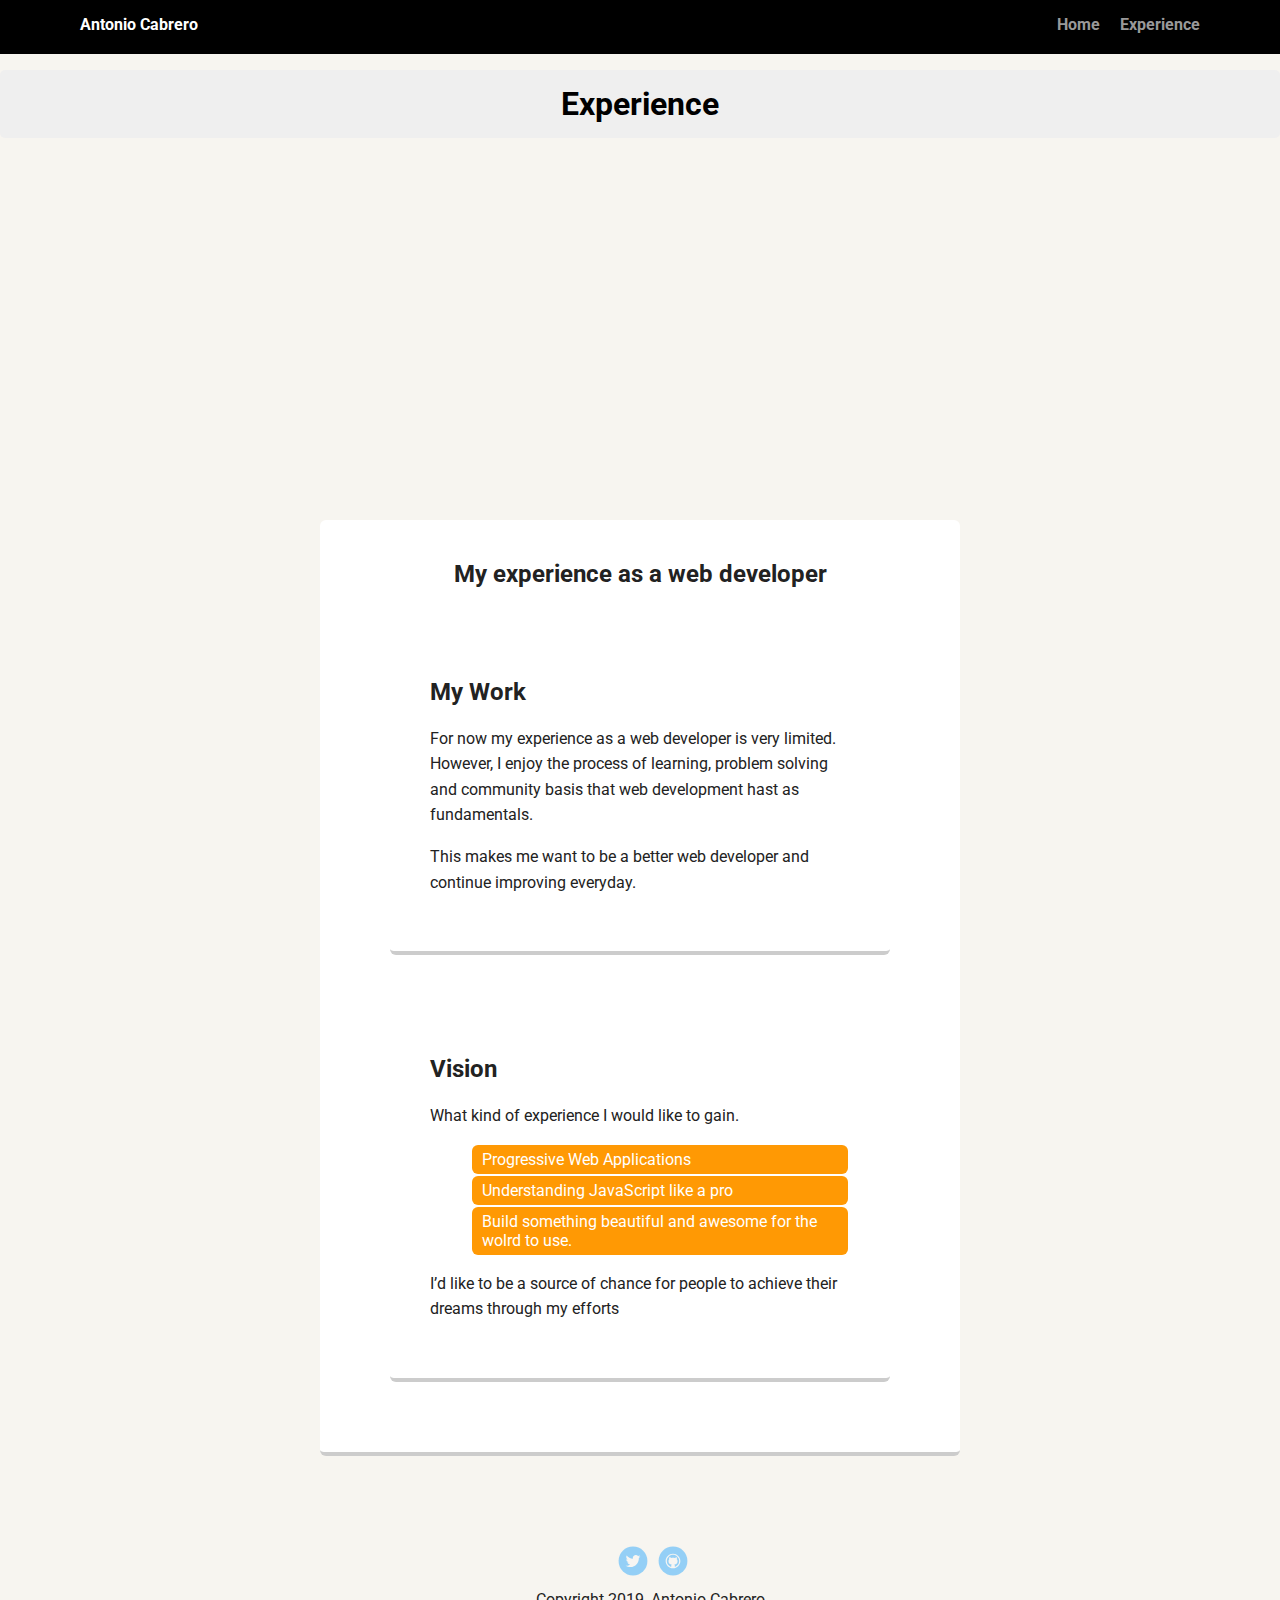
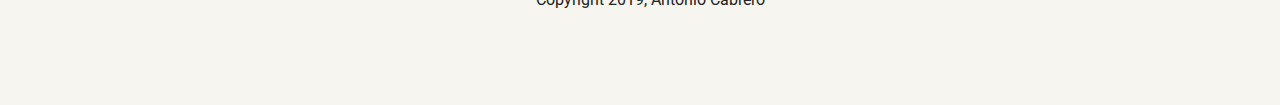
==== experience.html @ b7c46ef0 "Change in Copyright name" ====
<!doctype html>
<html lang="en">
<head>
  <meta charset="utf-8">
  <title>Antonios Experience</title>
  <meta name="viewport" content="width=device-width, initial-scale=1.0">
  <link rel="stylesheet" href="styles.css">
  <link href="https://fonts.googleapis.com/css?family=Muli%7CRoboto:400,300,500,700,900" rel="stylesheet">
</head>
  <body>

    <div class="main-nav">
        <ul class="nav">
          <li class="name">Antonio Cabrero</li>
          <li><a href="/index.html">Home</a></li>
          <li><a href="#">Experience</a></li>
        </ul>
    </div>

    <header>
      <h1 class="tag-experience">Experience</h1>
    </header>

    <main class="flex">
      <div class="holder">
        <h2>My experience as a web developer</h2>

        <div class="card">
          <h2>My Work</h2>
          <p> For now my experience as a web developer is very limited. However, I enjoy the process of learning, problem solving and community basis that web development hast as fundamentals.</p>
          <p> This makes me want to be a better web developer and continue improving everyday.</p>
        </div>

        <div class="card">
          <h2>Vision</h2>
          <p>What kind of experience I would like to gain.</p>
          <ul class="vision">
            <li>Progressive Web Applications</li>
            <li>Understanding JavaScript like a pro</li>
            <li>Build something beautiful and awesome for the wolrd to use.</li>
          </ul>
          <p>I’d like to be a source of chance for people to achieve their dreams through my efforts</p>
        </div>
      </div>
    </main>
    <footer>
      <ul>
        <li><a href="https://twitter.com/AntonioCabrero_" class="social twitter">Twitter</a></li>
        <li><a href="https://github.com/ZealousSloth" class="social github">Github</a></li>
      </ul>
      <p class="copyright">Copyright 2019, Antonio Cabrero</p>
    </footer>
  </body>
  </html>
---- styles.css ----
/* Global Layout Set-up */
* {
  box-sizing: border-box;
}

body {
  margin: 0;
  padding: 0;
  text-align: center;
  font-family: 'Roboto', sans-serif;
  color: #222;
  background: #f7f5f0;
}

/* Link Styles */

a {
  text-decoration: none;
  color: #999;
}
a:hover {
  color: #6633ff;
}

/* Section Styles */

.main-nav {
  width: 100%;
  background: black;
  min-height: 30px;
  padding: 10px;
  position: fixed;
  text-align: center;
}
.nav {
  display: flex;
  justify-content: space-around;
  font-weight: 700;
  list-style-type: none;
  margin: 0 auto;
  padding: 0;
}

.nav .name {
    display: block;
    margin-right: auto;
    color: white;
}
.nav li {
  padding: 5px 10px 10px 10px;
}
.nav a {
  transition: all .5s;
}
.nav a:hover {
  color: white
}

header {
  text-align: center;
  background: url("http://placeimg.com/640/480/any") no-repeat top center ;
  background-size: cover;
  overflow: hidden;
  padding-top: 60px;
}
header {
  line-height: 1.5;
}
header .profile-image {
  margin-top: 50px;
  width: 150px;
  height: 150px;
  border-radius: 50%;
  border: 5px solid #aaa;
  transition: all .5s;
}
header .profile-image:hover {
  transform: scale(1.5) rotate(360deg);
}
.tag {
  background-color: #efefef;
  color: black;
  padding: 10px;
  border-radius: 5px;
  display: table;
  margin: 10px auto;
}
  .tag-experience {
  background-color: #efefef;
  color: black;
  padding: 10px;
  border-radius: 5px;
  display: block;
  margin: 10px auto;
  }
.location {
  background-color: #eee;
  color: black;
}
.card {
  margin: 30px;
  padding: 20px 40px 40px;
  max-width: 500px;
  text-align: left;
  background: #fff;
  border-bottom: 4px solid #ccc;
  border-radius: 6px;
  transition: all .5s;
}
.card:hover {
  border-color: #ff99ff;
}
.holder {
  display: flex;
  justify-content: center;
  flex-direction: column;
  margin: 30px;
  padding: 20px 40px 40px;
  max-width: 90%;
  background: #fff;
  border-bottom: 4px solid #ccc;
  border-radius: 6px;
  transition: all .5s;
}

ul.skills {
  padding: 0;
  text-align: center;
}

.skills li {
  border-radius: 6px;
  display: inline-block;
  background: #ff9904;
  color: white;
  padding: 5px 10px;
  margin: 2px;
}

.skills li:nth-child(odd) {
  background: #0399ff;
}


.vision li {
  border-radius: 6px;
  display: flex;
  background: #ff9904;
  color: white;
  padding: 5px 10px;
  margin: 2px;
}

.hobbies li {
  border-radius: 6px;
  display: inline-block;
  color: black;
  padding: 5px 10px;
  margin: 2px;
}

footer {
  width: 100%;
  min-height: 30px;
  padding: 20px 0 40px 20px;
}

footer .copyright {
  top: -8px;
  font-size: .75em;
}

footer ul {
  list-style-type: none;
  margin: 0;
  padding: 0;
}

footer ul li {
  display: inline-block;
}

a.social {
  display: inline-block;
  text-indent: -9999px;
  margin-left: 5px;
  width: 30px;
  height: 30px;
  background-size: 30px 30px;
  opacity: .4;
  transition: all .5s;
}
a.twitter {
  background-image: url(images/twitter.svg);
}
a.linkedin {
  background-image: url(images/linkedin.svg);
}
a.github {
  background-image: url(images/github.svg);
}
a.social:hover {
  opacity: 1;
}
.clearfix {
  clear: both;
}

/* Styles for larger screens */
@media screen and (min-width: 720px) {

  .flex {
      display: -ms-flexbox;      /* TWEENER - IE 10 */
      display: flex;
      flex-wrap: wrap;
      max-width: 1200px;
      -ms-flex-pack: distribute;
      justify-content: space-around;
      margin: 0 auto;
  }

  header {
    min-height: 470px;
  }

  .nav {
    max-width: 1200px;
    padding: 0 30px;
  }


  main {
    padding-top: 20px;
  }

  main p {
    line-height: 1.6em;
  }

  footer {
    font-size: 1.3em;
    max-width: 1200px;
    margin: 40px auto;
  }

}
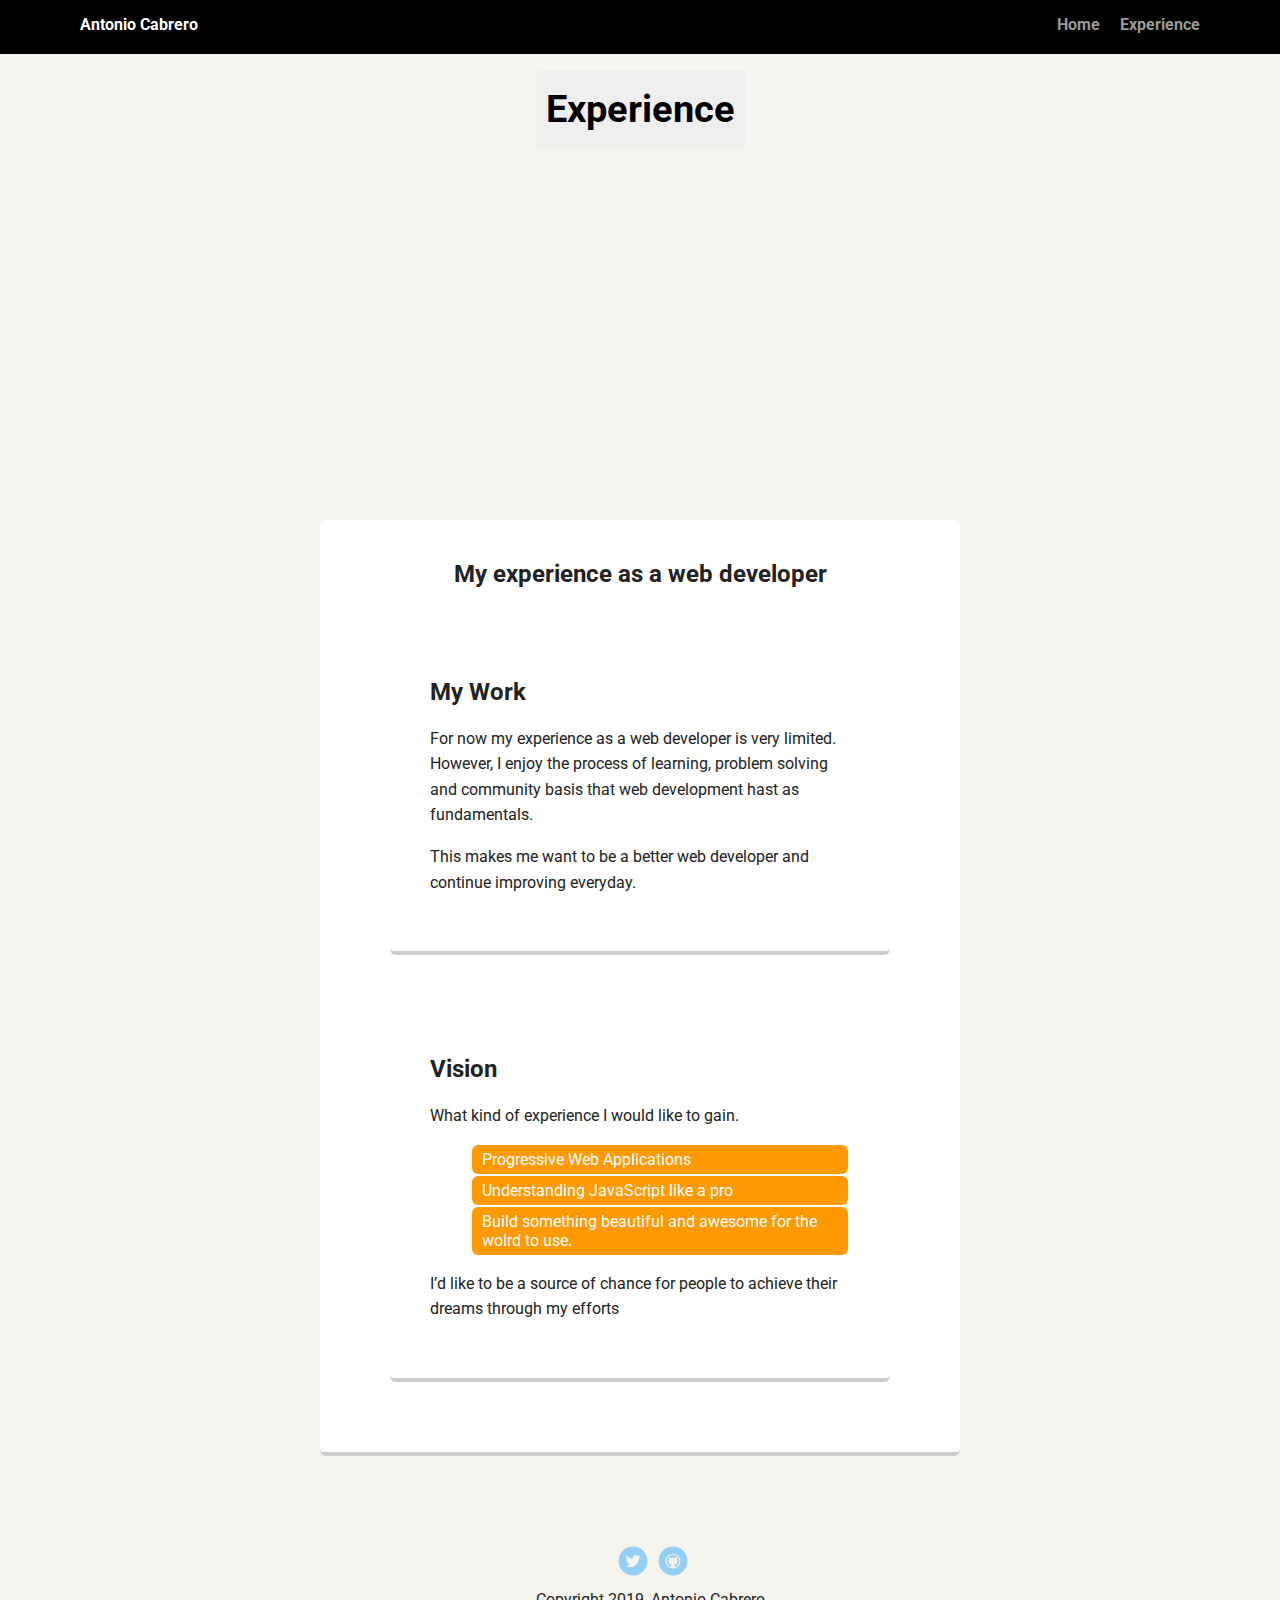
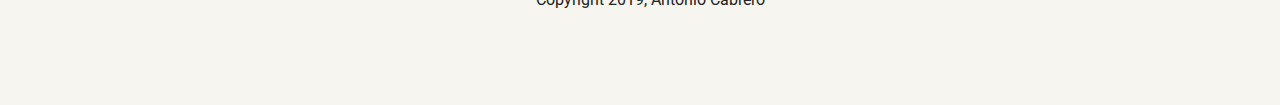
==== commit bec75835: "Minor changes" ====
--- a/experience.html
+++ b/experience.html
@@ -18,7 +18,7 @@
     </div>
 
     <header>
-      <h1 class="tag-experience">Experience</h1>
+      <h1 class="tag experience">Experience</h1>
     </header>
 
     <main class="flex">
--- a/styles.css
+++ b/styles.css
@@ -85,14 +85,10 @@
   display: table;
   margin: 10px auto;
 }
-  .tag-experience {
-  background-color: #efefef;
-  color: black;
-  padding: 10px;
-  border-radius: 5px;
-  display: block;
-  margin: 10px auto;
-  }
+.experience {
+  font-size: 2.4em;
+}
+
 .location {
   background-color: #eee;
   color: black;
